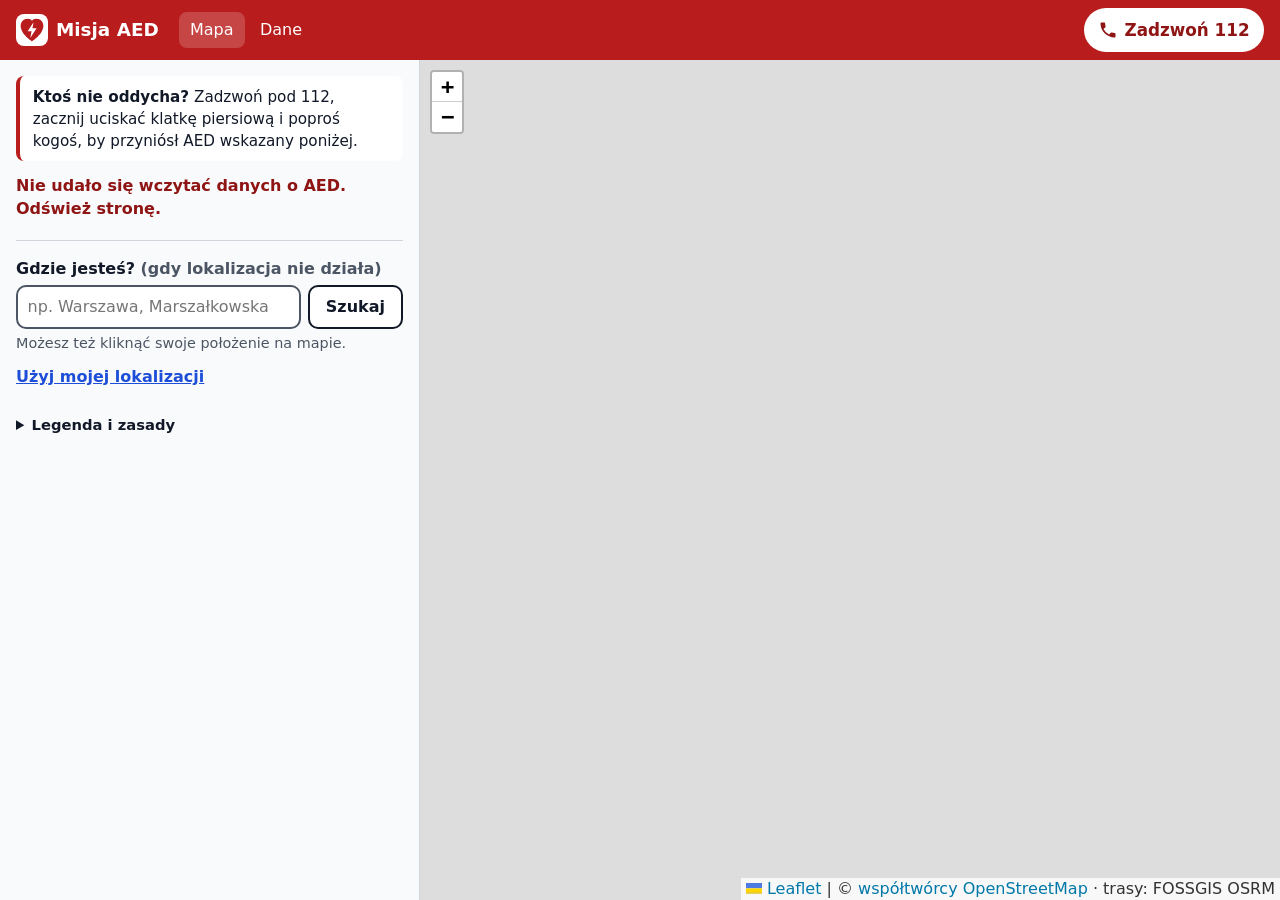
==== web/index.html @ a56364e9 "Pierwsza wersja projektu" ====
<!doctype html>
<html lang="pl">
<head>
  <meta charset="utf-8">
  <meta name="viewport" content="width=device-width, initial-scale=1, viewport-fit=cover">
  <title>Misja AED – najbliższy dostępny defibrylator</title>
  <meta name="description" content="Najbliższy dostępny teraz defibrylator AED i trasa piesza do niego. Otwarte dane o AED z wielu źródeł.">
  <meta name="theme-color" content="#b91c1c">
  <link rel="icon" href="img/favicon.svg" type="image/svg+xml">
  <link rel="stylesheet" href="vendor/leaflet.min.css">
  <link rel="stylesheet" href="style.css">
</head>
<body>
  <a class="skip-link" href="#panel">Przejdź do wyników</a>

  <header class="topbar">
    <a class="brand" href="./" aria-label="Misja AED – strona główna">
      <img src="img/favicon.svg" alt="" width="32" height="32">
      <span class="brand-name">Misja AED</span>
    </a>
    <nav class="topnav" aria-label="Główna nawigacja">
      <a href="./" aria-current="page">Mapa</a>
      <a href="dane.html">Dane</a>
    </nav>
    <a class="call-112" href="tel:112">
      <svg aria-hidden="true" viewBox="0 0 24 24" width="20" height="20"><path fill="currentColor" d="M6.6 10.8a15.1 15.1 0 0 0 6.6 6.6l2.2-2.2c.3-.3.7-.4 1-.2 1.1.4 2.3.6 3.6.6.6 0 1 .4 1 1V20c0 .6-.4 1-1 1A17 17 0 0 1 3 4c0-.6.4-1 1-1h3.5c.6 0 1 .4 1 1 0 1.3.2 2.5.6 3.6.1.3 0 .7-.2 1l-2.3 2.2z"/></svg>
      <span>Zadzwoń 112</span>
    </a>
  </header>

  <main class="layout">
    <section id="panel" class="panel" aria-labelledby="panel-title" tabindex="-1">
      <h1 id="panel-title" class="visually-hidden">Najbliższy dostępny defibrylator AED</h1>

      <div class="cpr-tip" role="note">
        <strong>Ktoś nie oddycha?</strong> Zadzwoń pod 112, zacznij uciskać klatkę piersiową
        i poproś kogoś, by przyniósł AED wskazany poniżej.
      </div>

      <p id="status" class="status" role="status" aria-live="polite">Ustalam Twoją lokalizację…</p>

      <article id="result" class="result" hidden aria-labelledby="result-name">
        <p class="result-eta"><span id="result-time">–</span> <span id="result-dist" class="muted"></span></p>
        <h2 id="result-name" class="result-name"></h2>
        <p id="result-badge" class="badge"></p>
        <p id="result-warning" class="warning" hidden></p>
        <dl class="facts">
          <div><dt>Gdzie dokładnie</dt><dd id="result-where"></dd></div>
          <div><dt>Adres</dt><dd id="result-address"></dd></div>
          <div><dt>Dostępność</dt><dd id="result-hours"></dd></div>
          <div><dt>Źródło danych</dt><dd id="result-source"></dd></div>
        </dl>
        <div class="actions">
          <a id="btn-navigate" class="btn btn-primary" href="#" target="_blank" rel="noopener">Prowadź pieszo</a>
          <button id="btn-center" class="btn" type="button">Pokaż na mapie</button>
        </div>
      </article>

      <section id="alternatives" class="alternatives" hidden aria-labelledby="alt-title">
        <h2 id="alt-title">Inne dostępne AED w pobliżu</h2>
        <ol id="alt-list"></ol>
      </section>

      <form id="locate-form" class="locate-form" autocomplete="off">
        <label for="address">Gdzie jesteś? <span class="muted">(gdy lokalizacja nie działa)</span></label>
        <div class="row">
          <input id="address" name="address" type="search" placeholder="np. Warszawa, Marszałkowska 10" inputmode="search">
          <button class="btn" type="submit">Szukaj</button>
        </div>
        <p class="hint">Możesz też kliknąć swoje położenie na mapie.</p>
        <button id="btn-relocate" class="btn btn-link" type="button">Użyj mojej lokalizacji</button>
      </form>

      <details class="legend">
        <summary>Legenda i zasady</summary>
        <ul>
          <li><span class="dot dot-24"></span> całodobowy (źródło podaje 24/7)</li>
          <li><span class="dot dot-24i"></span> prawdopodobnie całodobowy – szafka na zewnątrz budynku, bez podanych godzin</li>
          <li><span class="dot dot-h"></span> otwarty teraz według godzin dostępności</li>
        </ul>
        <p>Pokazujemy wyłącznie AED, które według danych są <strong>dostępne teraz</strong>. Urządzenia o nieznanych
          godzinach, prywatne i zamknięte są pominięte, żeby nie prowadzić do zamkniętych drzwi.</p>
        <p>Trasa piesza: OSRM (FOSSGIS). Dane: <a href="dane.html">zbiór Misja AED</a>, w tym
          © współtwórcy OpenStreetMap (ODbL).</p>
      </details>
    </section>

    <div id="map" class="map" role="region" aria-label="Mapa z położeniem Twoim i defibrylatorów AED"></div>
  </main>

  <script src="vendor/leaflet.min.js"></script>
  <script src="app.js"></script>
</body>
</html>
---- web/style.css ----
:root {
  --red: #b91c1c;
  --red-dark: #8f1414;
  --green: #166534;
  --green-bg: #dcfce7;
  --blue: #1d4ed8;
  --blue-bg: #dbeafe;
  --amber-bg: #fef3c7;
  --amber: #78350f;
  --text: #111827;
  --muted: #4b5563;
  --border: #d1d5db;
  --bg: #ffffff;
  --panel-bg: #f9fafb;
  --focus: #f59e0b;
  --radius: 12px;
  font-family: system-ui, -apple-system, "Segoe UI", Roboto, "Noto Sans", sans-serif;
  color: var(--text);
  background: var(--bg);
}

* { box-sizing: border-box; }
html, body { height: 100%; margin: 0; }
body { display: flex; flex-direction: column; line-height: 1.45; font-size: 1rem; }

a { color: var(--blue); }
:focus-visible { outline: 3px solid var(--focus); outline-offset: 2px; }

.visually-hidden {
  position: absolute !important; width: 1px; height: 1px; padding: 0; margin: -1px;
  overflow: hidden; clip: rect(0 0 0 0); white-space: nowrap; border: 0;
}
.skip-link { position: absolute; left: -999px; top: 0; z-index: 2000; background: #fff; padding: .5rem 1rem; }
.skip-link:focus { left: .5rem; top: .5rem; }

/* ---------- górny pasek */
.topbar {
  display: flex; align-items: center; gap: .75rem; padding: .5rem 1rem;
  background: var(--red); color: #fff; min-height: 56px; flex: 0 0 auto;
}
.brand { display: flex; align-items: center; gap: .5rem; color: #fff; text-decoration: none; font-weight: 700; font-size: 1.15rem; }
.brand img { background: #fff; border-radius: 8px; padding: 2px; }
.topnav { display: flex; gap: .25rem; margin-left: .5rem; }
.topnav a { color: #fff; text-decoration: none; padding: .4rem .7rem; border-radius: 8px; }
.topnav a[aria-current="page"], .topnav a:hover { background: rgba(255,255,255,.18); }
.call-112 {
  margin-left: auto; display: inline-flex; align-items: center; gap: .4rem;
  background: #fff; color: var(--red-dark); font-weight: 800; text-decoration: none;
  padding: .55rem .9rem; border-radius: 999px; font-size: 1.05rem; min-height: 44px;
}
.call-112:hover { background: #fee2e2; }

/* ---------- układ */
.layout { flex: 1 1 auto; display: grid; grid-template-columns: minmax(320px, 420px) 1fr; min-height: 0; }
.panel { overflow-y: auto; padding: 1rem; background: var(--panel-bg); border-right: 1px solid var(--border); }
.map { min-height: 300px; }

@media (max-width: 760px) {
  .layout { grid-template-columns: 1fr; grid-template-rows: 45vh auto; }
  .map { order: 1; min-height: 45vh; }
  .panel { order: 2; border-right: 0; border-top: 1px solid var(--border); overflow: visible; }
  body { height: auto; }
  .brand-name { display: none; }
}

.cpr-tip { background: #fff; border-left: 4px solid var(--red); padding: .6rem .8rem; border-radius: 8px; margin: 0 0 .8rem; font-size: .95rem; }
.status { margin: .25rem 0 .75rem; color: var(--muted); }
.status.error { color: var(--red-dark); font-weight: 600; }

/* ---------- karta wyniku */
.result { background: #fff; border: 1px solid var(--border); border-radius: var(--radius); padding: 1rem; box-shadow: 0 1px 3px rgba(0,0,0,.08); }
.result-eta { margin: 0; font-size: 1.9rem; font-weight: 800; color: var(--red-dark); }
.result-eta .muted { font-size: 1rem; font-weight: 500; }
.result-name { margin: .2rem 0 .4rem; font-size: 1.25rem; }
.muted { color: var(--muted); }
.badge { display: inline-block; margin: 0 0 .6rem; padding: .2rem .6rem; border-radius: 999px; font-weight: 700; font-size: .9rem; }
.badge.k0 { background: var(--green-bg); color: var(--green); }
.badge.k1 { background: var(--green-bg); color: var(--green); border: 2px dashed var(--green); }
.badge.k2 { background: var(--blue-bg); color: var(--blue); }
.warning { background: var(--amber-bg); color: var(--amber); padding: .5rem .7rem; border-radius: 8px; font-weight: 600; }
.facts { margin: .5rem 0 1rem; }
.facts div { margin-bottom: .45rem; }
.facts dt { font-size: .8rem; text-transform: uppercase; letter-spacing: .03em; color: var(--muted); }
.facts dd { margin: 0; }
.actions { display: flex; gap: .5rem; flex-wrap: wrap; }

.btn {
  display: inline-flex; align-items: center; justify-content: center; min-height: 44px; padding: .5rem 1rem;
  border: 2px solid var(--text); background: #fff; color: var(--text); border-radius: 10px;
  font: inherit; font-weight: 600; cursor: pointer; text-decoration: none;
}
.btn:hover { background: #f3f4f6; }
.btn-primary { background: var(--red); border-color: var(--red); color: #fff; flex: 1 1 auto; font-size: 1.1rem; }
.btn-primary:hover { background: var(--red-dark); }
.btn-link { border: 0; background: none; color: var(--blue); padding-left: 0; text-decoration: underline; }

/* ---------- alternatywy */
.alternatives h2 { font-size: 1rem; margin: 1.2rem 0 .4rem; }
.alternatives ol { list-style: none; padding: 0; margin: 0; display: grid; gap: .4rem; }
.alternatives button {
  width: 100%; text-align: left; background: #fff; border: 1px solid var(--border); border-radius: 10px;
  padding: .55rem .7rem; font: inherit; cursor: pointer; min-height: 44px;
}
.alternatives button:hover { border-color: var(--text); }
.alternatives .alt-time { font-weight: 700; }

/* ---------- formularz lokalizacji */
.locate-form { margin-top: 1.2rem; padding-top: 1rem; border-top: 1px solid var(--border); }
.locate-form label { font-weight: 600; display: block; margin-bottom: .3rem; }
.locate-form .row { display: flex; gap: .4rem; }
.locate-form input { flex: 1 1 auto; min-height: 44px; padding: .4rem .6rem; border: 2px solid var(--muted); border-radius: 10px; font: inherit; }
.hint { font-size: .9rem; color: var(--muted); margin: .3rem 0 0; }

.legend { margin-top: 1rem; font-size: .92rem; }
.legend summary { cursor: pointer; font-weight: 600; min-height: 32px; }
.legend ul { padding-left: 0; list-style: none; }
.dot { display: inline-block; width: 14px; height: 14px; border-radius: 50%; vertical-align: -2px; margin-right: .3rem; }
.dot-24 { background: var(--green); }
.dot-24i { background: #fff; border: 3px solid var(--green); }
.dot-h { background: var(--blue); }

/* ---------- mapa */
.leaflet-container { font: inherit; }
.me-marker { width: 18px; height: 18px; border-radius: 50%; background: #2563eb; border: 3px solid #fff; box-shadow: 0 0 0 2px #2563eb; }

/* ---------- strona Dane */
.page { max-width: 1000px; margin: 0 auto; padding: 1rem; }
.page h1 { font-size: 1.7rem; }
.cards { display: grid; grid-template-columns: repeat(auto-fit, minmax(180px, 1fr)); gap: .75rem; margin: 1rem 0; }
.card { background: var(--panel-bg); border: 1px solid var(--border); border-radius: var(--radius); padding: .8rem 1rem; }
.card .num { font-size: 1.8rem; font-weight: 800; }
.table-wrap { overflow-x: auto; }
table { border-collapse: collapse; width: 100%; font-size: .95rem; }
th, td { border-bottom: 1px solid var(--border); padding: .45rem .5rem; text-align: left; vertical-align: top; }
th { background: var(--panel-bg); }
.downloads { display: flex; flex-wrap: wrap; gap: .5rem; }

@media (prefers-reduced-motion: reduce) {
  * { transition: none !important; animation: none !important; scroll-behavior: auto !important; }
}
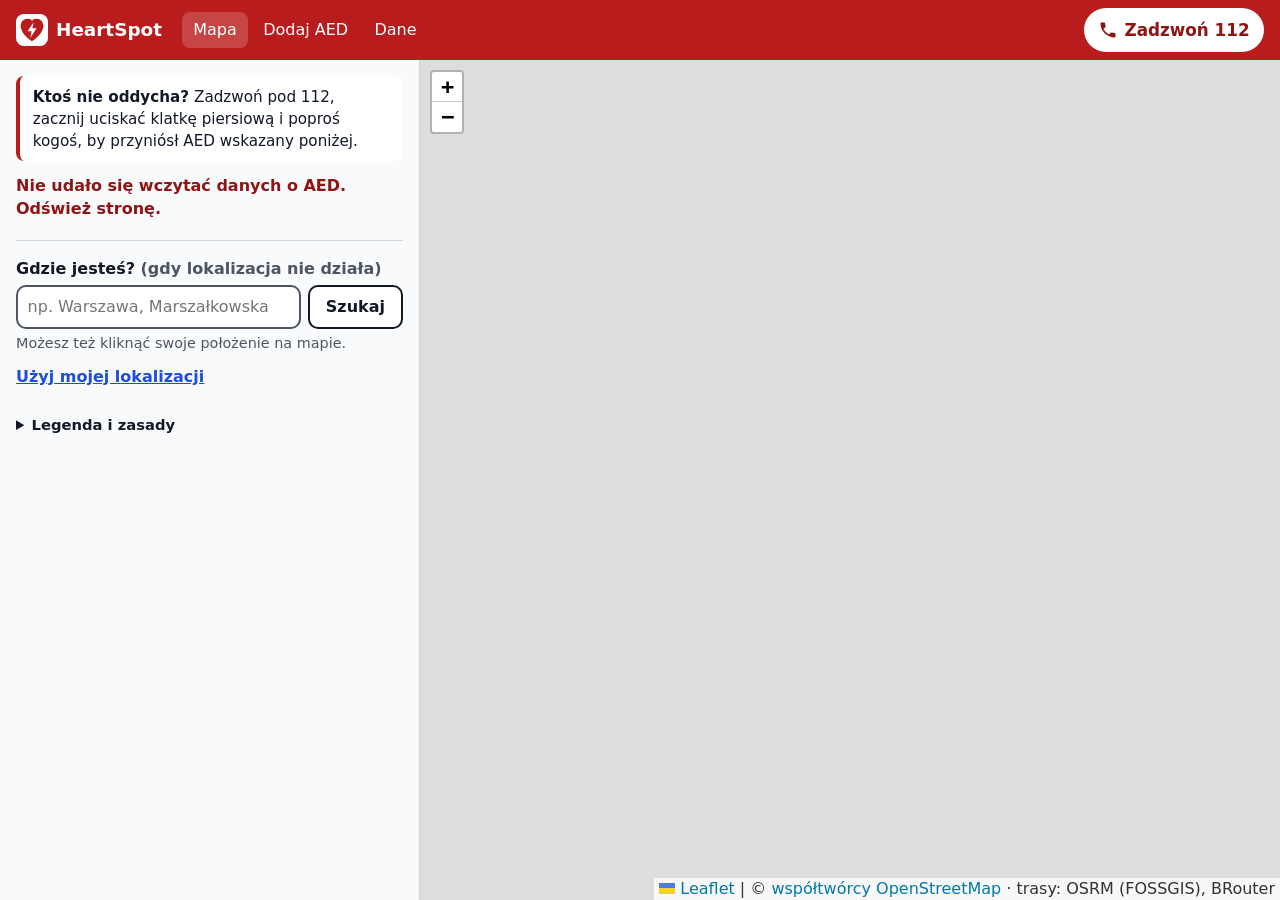
==== commit 4fde0edd: "HeartSpot: nawigacja do AED, zakładka „Dodaj AED”, źródła i poprawki - nazwa projektu HeartSpot - tr" ====
--- a/web/index.html
+++ b/web/index.html
@@ -3,23 +3,24 @@
 <head>
   <meta charset="utf-8">
   <meta name="viewport" content="width=device-width, initial-scale=1, viewport-fit=cover">
-  <title>Misja AED – najbliższy dostępny defibrylator</title>
+  <title>HeartSpot – najbliższy dostępny defibrylator</title>
   <meta name="description" content="Najbliższy dostępny teraz defibrylator AED i trasa piesza do niego. Otwarte dane o AED z wielu źródeł.">
   <meta name="theme-color" content="#b91c1c">
   <link rel="icon" href="img/favicon.svg" type="image/svg+xml">
   <link rel="stylesheet" href="vendor/leaflet.min.css">
-  <link rel="stylesheet" href="style.css">
+  <link rel="stylesheet" href="style.css?v=3">
 </head>
 <body>
   <a class="skip-link" href="#panel">Przejdź do wyników</a>
 
   <header class="topbar">
-    <a class="brand" href="./" aria-label="Misja AED – strona główna">
+    <a class="brand" href="./" aria-label="HeartSpot – strona główna">
       <img src="img/favicon.svg" alt="" width="32" height="32">
-      <span class="brand-name">Misja AED</span>
+      <span class="brand-name">HeartSpot</span>
     </a>
     <nav class="topnav" aria-label="Główna nawigacja">
       <a href="./" aria-current="page">Mapa</a>
+      <a href="dodaj.html">Dodaj AED</a>
       <a href="dane.html">Dane</a>
     </nav>
     <a class="call-112" href="tel:112">
@@ -38,6 +39,9 @@
       </div>
 
       <p id="status" class="status" role="status" aria-live="polite">Ustalam Twoją lokalizację…</p>
+
+      <p id="loc-warning" class="warning" role="alert" hidden></p>
+      <div id="drafts-note" class="drafts-note" hidden></div>
 
       <article id="result" class="result" hidden aria-labelledby="result-name">
         <p class="result-eta"><span id="result-time">–</span> <span id="result-dist" class="muted"></span></p>
@@ -80,7 +84,7 @@
         </ul>
         <p>Pokazujemy wyłącznie AED, które według danych są <strong>dostępne teraz</strong>. Urządzenia o nieznanych
           godzinach, prywatne i zamknięte są pominięte, żeby nie prowadzić do zamkniętych drzwi.</p>
-        <p>Trasa piesza: OSRM (FOSSGIS). Dane: <a href="dane.html">zbiór Misja AED</a>, w tym
+        <p>Trasa piesza: OSRM (FOSSGIS), zapasowo BRouter. Dane: <a href="dane.html">zbiór HeartSpot</a>, w tym
           © współtwórcy OpenStreetMap (ODbL).</p>
       </details>
     </section>
@@ -89,6 +93,7 @@
   </main>
 
   <script src="vendor/leaflet.min.js"></script>
-  <script src="app.js"></script>
+  <script src="app.js?v=5"></script>
+  <script src="links.js?v=3"></script>
 </body>
 </html>
--- a/web/style.css
+++ b/web/style.css
@@ -64,6 +64,9 @@
 }
 
 .cpr-tip { background: #fff; border-left: 4px solid var(--red); padding: .6rem .8rem; border-radius: 8px; margin: 0 0 .8rem; font-size: .95rem; }
+.drafts-note { background: var(--blue-bg); color: #1e3a8a; border-radius: 10px; padding: .5rem .8rem; margin: 0 0 .8rem; font-size: .92rem; }
+.drafts-note p { margin: 0 0 .2rem; font-weight: 700; }
+.drafts-note ul { margin: 0; padding-left: 1.1rem; }
 .status { margin: .25rem 0 .75rem; color: var(--muted); }
 .status.error { color: var(--red-dark); font-weight: 600; }
 
@@ -121,6 +124,8 @@
 
 /* ---------- mapa */
 .leaflet-container { font: inherit; }
+.pin-marker { background: none; border: 0; }
+.pin-marker svg { filter: drop-shadow(0 2px 2px rgba(0,0,0,.35)); }
 .me-marker { width: 18px; height: 18px; border-radius: 50%; background: #2563eb; border: 3px solid #fff; box-shadow: 0 0 0 2px #2563eb; }
 
 /* ---------- strona Dane */
@@ -135,6 +140,33 @@
 th { background: var(--panel-bg); }
 .downloads { display: flex; flex-wrap: wrap; gap: .5rem; }
 
+/* ---------- strona Dodaj AED */
+.add-section { margin: 1.5rem 0 2rem; }
+fieldset { border: 1px solid var(--border); border-radius: var(--radius); padding: .8rem 1rem 1rem; margin: 0 0 1rem; background: var(--panel-bg); }
+legend { font-weight: 700; padding: 0 .4rem; }
+.grid2 { display: grid; grid-template-columns: repeat(2, minmax(0, 1fr)); gap: .6rem 1rem; }
+.span2 { grid-column: span 2; }
+@media (max-width: 640px) { .grid2 { grid-template-columns: 1fr; } .span2 { grid-column: auto; } }
+.field label { display: block; font-weight: 600; margin-bottom: .2rem; }
+.field input:not([type="checkbox"]), .field select, .week input[type="time"] {
+  width: 100%; min-height: 44px; padding: .4rem .6rem; border: 2px solid var(--muted); border-radius: 10px; font: inherit; background: #fff;
+}
+.field.checkbox { display: flex; align-items: center; gap: .5rem; padding-top: 1.4rem; }
+.field.checkbox label { margin: 0; }
+input[type="checkbox"] { width: 22px; height: 22px; accent-color: var(--red); }
+.pick-map { height: 320px; border-radius: var(--radius); border: 1px solid var(--border); margin: .5rem 0; }
+.week { display: grid; gap: .35rem; margin: .5rem 0; }
+.week-row { display: grid; grid-template-columns: 7.5rem 7rem 1fr auto 1fr; align-items: center; gap: .4rem; }
+.week-row input[type="time"] { width: 100%; }
+.week-row input[type="time"]:disabled { opacity: .45; }
+.checkbox-inline { display: inline-flex; align-items: center; gap: .3rem; }
+@media (max-width: 520px) { .week-row { grid-template-columns: 1fr 1fr; } .week-row span[aria-hidden] { display: none; } }
+.errors { background: #fee2e2; color: var(--red-dark); border-radius: 10px; padding: .6rem 1rem; margin: .5rem 0 1rem; }
+.errors p { margin: 0 0 .3rem; font-weight: 700; }
+.add-status { font-weight: 600; margin: .6rem 0 0; }
+.steps li { margin-bottom: .3rem; }
+#import-report ul { max-height: 240px; overflow-y: auto; }
+
 @media (prefers-reduced-motion: reduce) {
   * { transition: none !important; animation: none !important; scroll-behavior: auto !important; }
 }
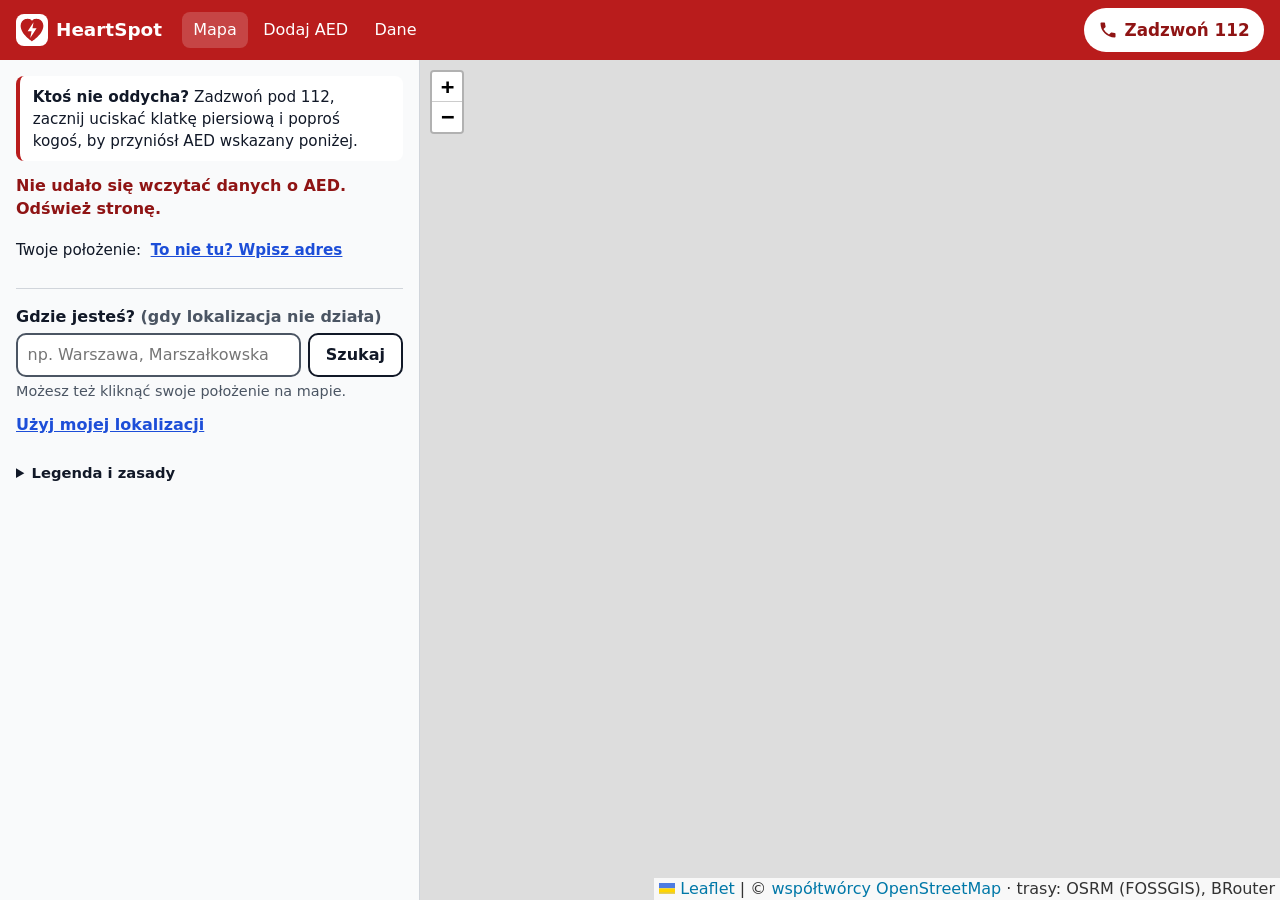
==== commit 51f5fdbe: "Lokalizacja: widoczne źródło położenia, „To nie tu?”, GPS wygrywa ze sprzecznym odczytem Wi-Fi Na si" ====
--- a/web/index.html
+++ b/web/index.html
@@ -8,7 +8,7 @@
   <meta name="theme-color" content="#b91c1c">
   <link rel="icon" href="img/favicon.svg" type="image/svg+xml">
   <link rel="stylesheet" href="vendor/leaflet.min.css">
-  <link rel="stylesheet" href="style.css?v=3">
+  <link rel="stylesheet" href="style.css?v=4">
 </head>
 <body>
   <a class="skip-link" href="#panel">Przejdź do wyników</a>
@@ -40,6 +40,10 @@
 
       <p id="status" class="status" role="status" aria-live="polite">Ustalam Twoją lokalizację…</p>
 
+      <p id="loc-line" class="loc-line" hidden>
+        <span>Twoje położenie: <strong id="loc-text"></strong></span>
+        <button id="btn-wrong-loc" class="btn btn-link" type="button">To nie tu? Wpisz adres</button>
+      </p>
       <p id="loc-warning" class="warning" role="alert" hidden></p>
       <div id="drafts-note" class="drafts-note" hidden></div>
 
@@ -93,7 +97,7 @@
   </main>
 
   <script src="vendor/leaflet.min.js"></script>
-  <script src="app.js?v=5"></script>
+  <script src="app.js?v=7"></script>
   <script src="links.js?v=3"></script>
 </body>
 </html>
--- a/web/style.css
+++ b/web/style.css
@@ -67,6 +67,8 @@
 .drafts-note { background: var(--blue-bg); color: #1e3a8a; border-radius: 10px; padding: .5rem .8rem; margin: 0 0 .8rem; font-size: .92rem; }
 .drafts-note p { margin: 0 0 .2rem; font-weight: 700; }
 .drafts-note ul { margin: 0; padding-left: 1.1rem; }
+.loc-line { display: flex; flex-wrap: wrap; align-items: center; gap: .2rem .6rem; margin: 0 0 .5rem; font-size: .95rem; }
+.loc-line .btn-link { min-height: 36px; padding: 0; }
 .status { margin: .25rem 0 .75rem; color: var(--muted); }
 .status.error { color: var(--red-dark); font-weight: 600; }
 
